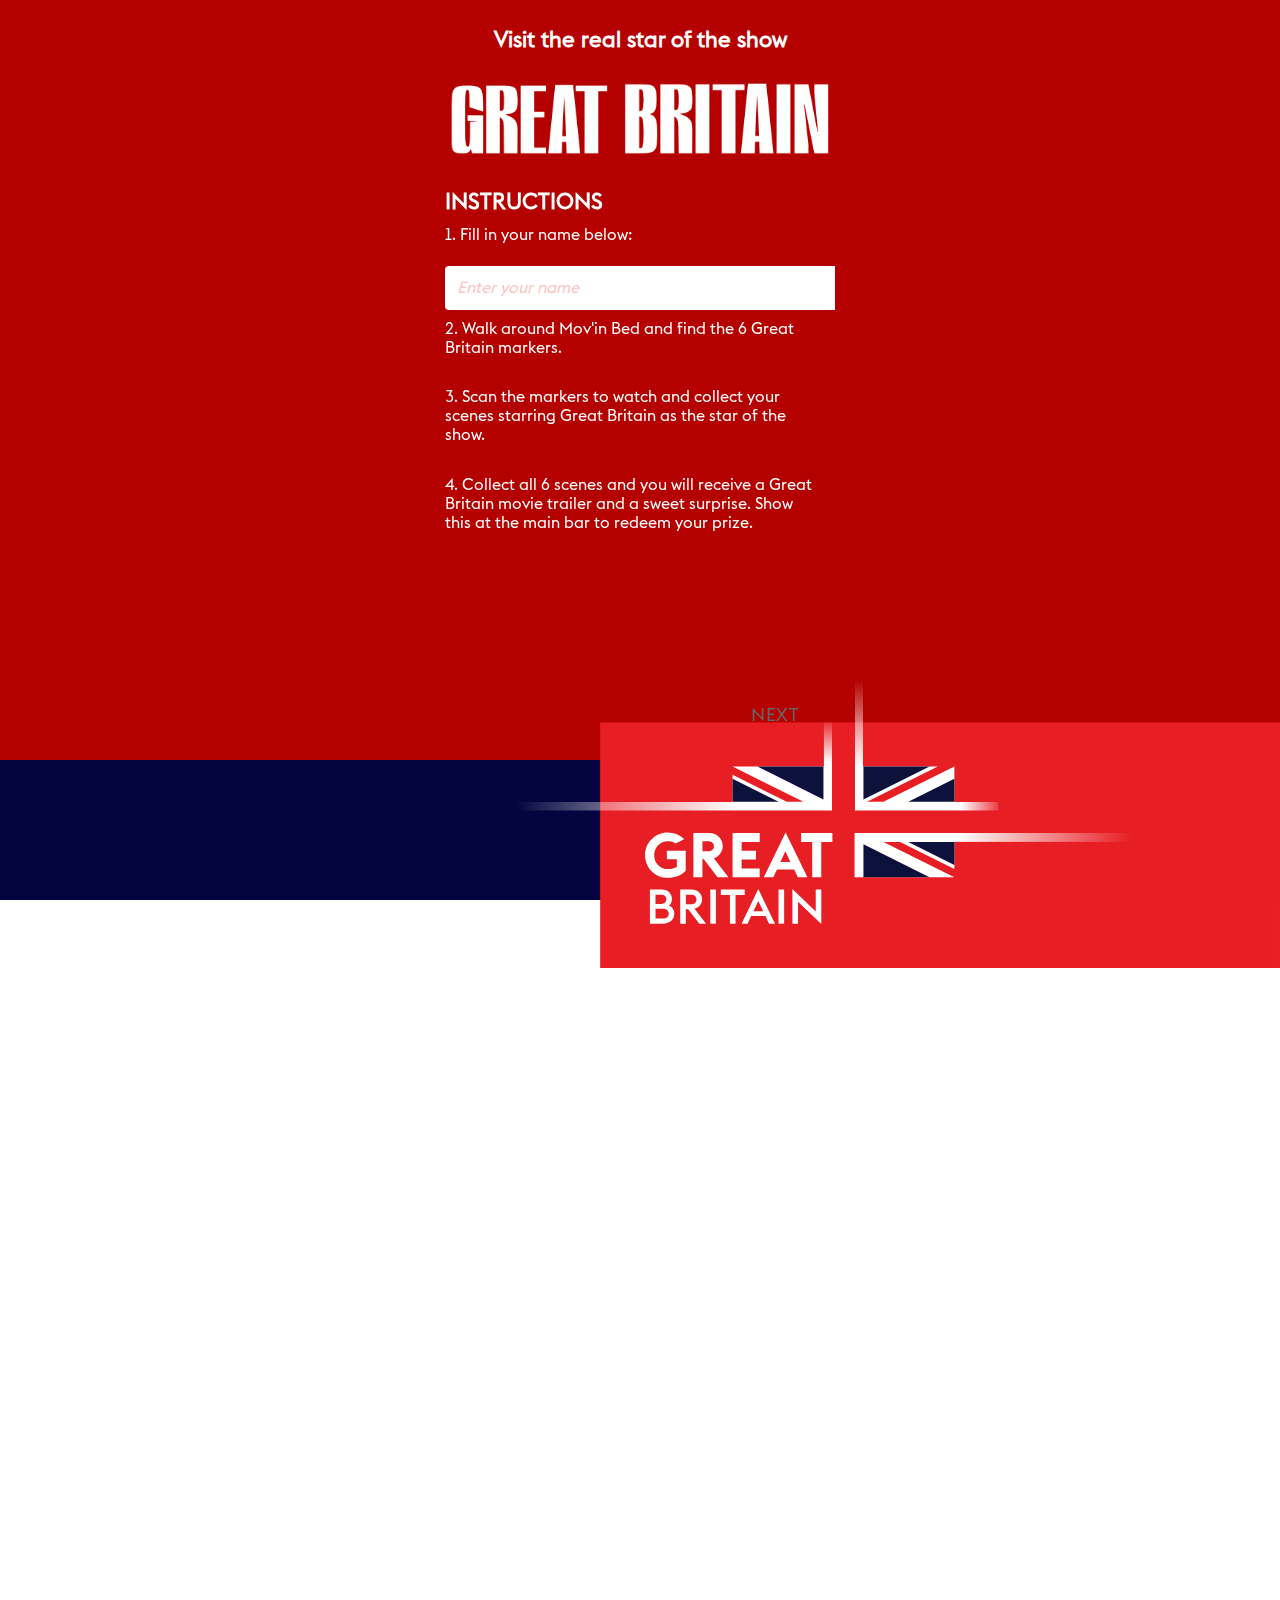
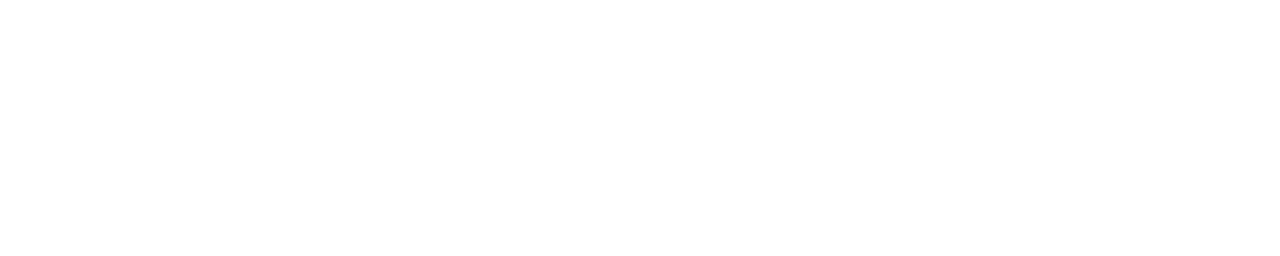
==== index.html @ e3a8a244 "fix src video" ====
<!DOCTYPE html>
<html>
<head>
  <meta name="viewport" content="width=device-width, initial-scale=1.0, user-scalable=no">
  <meta name="apple-mobile-web-app-capable" content="yes">
  <title>Moving Beach Experience</title>
  <link rel="stylesheet" href="index.css">

  <script src="//cdn.8thwall.com/web/aframe/8frame-1.4.1.min.js"></script>
  <script src="//cdn.8thwall.com/web/xrextras/xrextras.js"></script>
  <!-- <script src="//cdn.8thwall.com/web/landing-page/landing-page.js"></script> -->
  <script async src="//apps.8thwall.com/xrweb?appKey=z96tlyVebhpTmkeMMncrI8cVoJkYGweiF8D9T9XlaHDAAnYW2MVy3WQsd5Zp83RhotpVJB"></script>
  <script src="app.js"></script>
  <!-- <script src="reflections.js"></script> -->
  <script src="model-spawn.js"></script>
   <script src="slam-tracking.js"></script>
</head> 
<body>
  <button id="play-button" class="play-button">Tap to play</button>
  <button id="collect-button" class="play-button">Tap to collect</button>
  <div id="icon-bar" class="icon-bar">
    <img src="assets/icons/icon-01.png" alt="Icon 1" class="icon">
    <img src="assets/icons/icon-02.png" alt="Icon 2" class="icon">
    <img src="assets/icons/icon-03.png" alt="Icon 3" class="icon">
    <img src="assets/icons/icon-04.png" alt="Icon 4" class="icon">
    <img src="assets/icons/icon-05.png" alt="Icon 5" class="icon">
    <img src="assets/icons/icon-06.png" alt="Icon 6" class="icon">
  </div>

<div id="splashimage">
  <div class="splash-content">
    <!-- Header Section -->
    <div class="splash-header">
      <h1 class="splash-title">Visit the real star of the show</h1>
      <img src="assets/images/title-gb.svg" alt="GREAT BRITAIN" class="splash-heading">
    </div>
    
    <!-- Main Content Section -->
    <div class="splash-main">
      <!-- Instructions Screen -->
      <div class="instructions" id="instructions-screen">
        <h2>INSTRUCTIONS</h2>
        <ol>
          <li>Fill in your name below:</li>
        </ol>
        <input type="text" id="nameInput" placeholder="Enter your name" enterkeyhint="done" inputmode="text" autocomplete="off" autocorrect="off" autocapitalize="off" />
        
        <ol start="2">
          <li>Walk around Mov'in Bed and find the 6 Great Britain markers.</li>
          <li>Scan the markers to watch and collect your scenes starring Great Britain as the star of the show.</li>
          <li>Collect all 6 scenes and you will receive a Great Britain movie trailer and a sweet surprise. Show this at the main bar to redeem your prize.</li>
        </ol>
      </div>

      <!-- Camera Button Screen -->
      <div class="camera-screen hidden" id="camera-screen">
        <p class="camera-text">Click the button below to switch to camera mode and start your journey.</p>
        <button class="camera-button" id="camera-button">
          <img src="assets/images/icon-camera.svg" alt="Camera" class="camera-icon">
        </button>
      </div>
    </div>
    
    <button id="start" class="next-button" disabled>NEXT</button>
    <!-- Footer Section -->
    <div class="splash-footer">
      <img src="assets/images/logo-gb-red.svg" alt="Visit Britain Logo" class="footer-logo" />
    </div>
  </div>
</div>

<a-scene
  splash-image
  xrextras-gesture-detector
  -landing-page
  -xrextras-loading
  panic-mode
  config-targets="targets: vb-target-01, vb-target-02, vb-target-03, vb-target-04, vb-target-05, vb-target-06"
  xrweb
  xrconfig
  xrextras-runtime-error
  xrextras-tap-recenter
  renderer="colorManagement: true">

  <!-- We can define assets here to be loaded when A-Frame initializes -->
  <a-assets>
    <!-- Credit to Poly by Google for the model: https://poly.google.com/view/5ZMAz7_ucTn -->
    <a-asset-item id="starModel" src="assets/3d/star_hider.glb"></a-asset-item>
    <a-asset-item id="hiderModel" src="assets/3d/hider.glb"></a-asset-item>
    <img id="starTexture1" src="assets/3d/tex/bg-01.jpg" crossorigin="anonymous">
    <img id="starTexture2" src="assets/3d/tex/bg-02.jpg" crossorigin="anonymous">
    <img id="starTexture3" src="assets/3d/tex/bg-03.jpg" crossorigin="anonymous">
    <img id="starTexture4" src="assets/3d/tex/bg-04.jpg" crossorigin="anonymous">
    <img id="starTexture5" src="assets/3d/tex/bg-05.jpg" crossorigin="anonymous">
    <img id="starTexture6" src="assets/3d/tex/bg-06.jpg" crossorigin="anonymous">
    <video id="video1" src="assets/movies/vid-01.mp4" preload="auto" crossorigin="anonymous" playsinline="" webkit-playsinline=""></video>
    <video id="video2" src="assets/movies/vid-02.mp4" preload="auto" crossorigin="anonymous" playsinline="" webkit-playsinline=""></video>
    <video id="video3" src="assets/movies/vid-03.mp4" preload="auto" crossorigin="anonymous" playsinline="" webkit-playsinline=""></video>
    <video id="video4" src="assets/movies/vid-04.mp4" preload="auto" crossorigin="anonymous" playsinline="" webkit-playsinline=""></video>
    <video id="video5" src="assets/movies/vid-05.mp4" preload="auto" crossorigin="anonymous" playsinline="" webkit-playsinline=""></video>
    <video id="video6" src="assets/movies/vid-06.mp4" preload="auto" crossorigin="anonymous" playsinline="" webkit-playsinline=""></video>
    <audio id="success-sound" preload="auto" class="a-sound" src="./assets/Success5.wav" response-type="arraybuffer"></audio>
    <audio id="swoosh-sound" preload="auto" class="a-sound" src="./assets/swoosh.wav" response-type="arraybuffer"></audio>
    <audio id="swoosh2-sound" preload="auto" class="a-sound" src="./assets/swoosh2.wav" response-type="arraybuffer"></audio>
    
    <!-- 3D Models -->
    <a-asset-item id="item-01" src="assets/3d/item-01.glb"></a-asset-item>
    <a-asset-item id="item-02" src="assets/3d/item-02.glb"></a-asset-item>
    <a-asset-item id="item-03" src="assets/3d/item-03.glb"></a-asset-item>
    <a-asset-item id="item-04" src="assets/3d/item-04.glb"></a-asset-item>
    <a-asset-item id="item-05" src="assets/3d/item-05.glb"></a-asset-item>
    <a-asset-item id="item-06" src="assets/3d/item-06.glb"></a-asset-item>
  </a-assets>

  <!-- Camera -->
  <a-camera
    id="camera"
    position="0 8 8"
    raycaster="objects: .cantap"
    cursor="fuse: false; rayOrigin: mouse;"
    wasd-controls="enabled: false">
  </a-camera>
  
  <!-- Sound effects -->
  <a-entity id="success-sound-player" sound="src: #success-sound; loop: false; volume: 1; positional: false; autoplay: false;"></a-entity>

  <!-- Target 1 -->

  <a-entity xrextras-named-image-target="name: vb-target-01" class="image-target"  target-handler model-spawn>
    <a-plane color="red" width="1" height="1" position="0 0 0" visible="false">
      <a-text value="Target 1" color="white" align="center" width="2" position="0 0 0.01"></a-text>
    </a-plane>
  </a-entity>

  

  <!-- Target 2 -->
  <a-entity xrextras-named-image-target="name: vb-target-02" class="image-target" target-handler  model-spawn>
    <a-plane color="blue" width="1" height="1" position="0 0 0" visible="false">
      <a-text value="Target 2" color="white" align="center" width="2" position="0 0 0.01"></a-text>
    </a-plane>
  </a-entity>

  <!-- Target 3 -->
  <a-entity xrextras-named-image-target="name: vb-target-03" class="image-target" target-handler model-spawn>
    <a-plane color="green" width="1" height="1" position="0 0 0" visible="false">
      <a-text value="Target 3" color="white" align="center" width="2" position="0 0 0.01"></a-text>
    </a-plane>
  </a-entity>

  <!-- Target 4 -->
  <a-entity xrextras-named-image-target="name: vb-target-04" class="image-target" target-handler  model-spawn>
    <a-plane color="yellow" width="1" height="1" position="0 0 0" visible="false">
      <a-text value="Target 4" color="white" align="center" width="2" position="0 0 0.01"></a-text>
    </a-plane>
  </a-entity>

  <!-- Target 5 -->
  <a-entity xrextras-named-image-target="name: vb-target-05" class="image-target" target-handler  model-spawn>
    <a-plane color="purple" width="1" height="1" position="0 0 0" visible="false">
      <a-text value="Target 5" color="white" align="center" width="2" position="0 0 0.01"></a-text>
    </a-plane>
  </a-entity>

  <!-- Target 6 -->
  <a-entity xrextras-named-image-target="name: vb-target-06" class="image-target" target-handler model-spawn>
    <a-plane color="orange" width="1" height="1" position="0 0 0" visible="false">
      <a-text value="Target 6" color="white" align="center" width="2" position="0 0 0.01"></a-text>
    </a-plane>
  </a-entity>

  <a-entity
    light="
      type: directional;
      intensity: 0.6;
      castShadow: false;
      shadowMapHeight:2048;
      shadowMapWidth:2048;
      shadowCameraTop: 10;
      target: #model;"
    xrextras-attach="target: model; offset: 1 15 3;"
    shadow>
  </a-entity>

  <a-light type="ambient" intensity="0.8" color="#ffffff"></a-light>

  <!-- Sound effects -->
  <a-entity id="success-sound-player" sound="src: #success-sound; positional: false; volume: 1;"></a-entity>
  <a-entity id="swoosh-sound-player" sound="src: #swoosh-sound; positional: false; volume: 1;"></a-entity>
  <a-entity id="swoosh2-sound-player" sound="src: #swoosh2-sound; positional: false; volume: 1;"></a-entity>

  <a-plane
    id="ground" 
    rotation="-90 0 0" 
    width="1000" 
    height="1000" 
    material="shader: shadow" 
    shadow>
  </a-plane>
</a-scene>

<!-- End screen -->
<div id="endscreen" class="hidden">
  <div class="end-content">
    <div class="end-header">
      <h1>Visit the real star of the show</h1>
      <img src="assets/images/title-gb.svg" alt="GREAT BRITAIN" class="title-heading">
    </div>
    
    <div class="end-main">
      <h3>DIRECTED BY</h3>
      <h4 id="end-username">USER NAME</h4>
      <h3>STARRING</h3>
      <h4>GREAT BRITAIN</h4>
      
      <div class="video-container">
        <video id="end-video" playsinline controls>
          <source src="assets/movies/vid-final.mp4" type="video/mp4">
        </video>
      </div>
      <p>Show this screen at the main bar to redeem your sweet surprise.</p>
    </div>
    
  </div>
</div>
---- index.css ----
@font-face {
  font-family: 'EuclidFlex';
  src: url('./assets/fonts/euclidflex-reg.woff') format('woff');
}

@font-face {
  font-family: 'Geakosa';
  src: url('./assets/fonts/geakosa-reg.woff') format('woff');
}

.hidden {
  display: none !important;
}

.already-found-text {
  position: fixed;
  width: 100vw;
  left: 50%;
  text-align: center;
  bottom: 150px;
  transform: translate(-50%, 50%);
  color: white;
  font-family: 'EuclidFlex', sans-serif;
  font-size: 28px;
  text-shadow: 0 2px 4px rgba(0,0,0,0.25);
  opacity: 0;
  transition: opacity 0.3s ease-in-out;
  pointer-events: none;
  z-index: 1000;
  letter-spacing: 0.5px;
}

#endscreen.hidden {
  opacity: 0;
  pointer-events: none;
  display: flex !important;
}

#endscreen .end-content {
  display: flex;
  flex-direction: column;
  min-height: 100%;
  padding: 1.5rem;
  max-width: 600px;
  margin: 0 auto;
}

#endscreen .end-header {
  text-align: center;
  margin-bottom: 1rem;
}

#endscreen h1 {
  font-family: 'EuclidFlex', sans-serif;
  font-size: 1.2rem;
  margin: 0 0 1rem;
  text-align: center;
}

#endscreen .title-heading {
  width: 100%;
  max-width: 400px;
  height: auto;
}

#endscreen .end-main {
  display: flex;
  flex-direction: column;
  align-items: center;
  text-align: center;
  gap: 0.6rem;
  flex: 1;
}

#endscreen h3 {
  font-family: 'EuclidFlex', sans-serif;
  font-size: 0.9rem;
  margin: 0;
  letter-spacing: 0.05em;
}

#endscreen h4 {
  font-family: 'EuclidFlex', sans-serif;
  font-size: 1.75rem;
  margin: 0;
  letter-spacing: 0.05em;
}

#endscreen .video-container {
  width: 100%;
  height: 0;
  padding-bottom: 56.25%; /* 16:9 Aspect Ratio */
  position: relative;
  margin-bottom: 0.5rem;
  border-radius: 4px;
  overflow: hidden;
  background: black;
}

#end-video {
  position: absolute;
  top: 0;
  left: 0;
  width: 100%;
  height: 100%;
  display: block;
}

#endscreen p {
  font-family: 'EuclidFlex', sans-serif;
  font-size: 1.3rem;
  line-height: 1.2;
  margin: 0;
  text-align: center;
  max-width: 100%;
}

#endscreen .end-footer {
  display: flex;
  flex-direction: column;
  align-items: center;
  margin-top: auto;
  padding-bottom: 1rem;
}

#endscreen .logo-container {
  text-align: center;
  margin: 0.5rem 0;
}

#endscreen .logo-container img {
  width: 120px;
  height: auto;
}

#endscreen .end-footer p {
  margin: 0;
}

html, body {
  margin: 0;
  padding: 0;
  height: 100%;
  height: -webkit-fill-available;
  overflow: hidden;
  position: fixed;
  width: 100%;
  font-size: 16px;
}

.icon-bar {
  position: fixed;
  bottom: 30px;
  left: 0;
  right: 0;
  display: flex;
  justify-content: space-evenly;
  align-items: center;
  padding: 0 10px;
  z-index: 1000;
  pointer-events: none;
  width: 100%;
  box-sizing: border-box;
}

@keyframes scaleUp {
  0% {
    transform: scale(1);
  }
  50% {
    transform: scale(1.5);
  }
  65% {
    transform: scale(0.8);
  }
  80% {
    transform: scale(1.2);
  }
  90% {
    transform: scale(0.95);
  }
  100% {
    transform: scale(1);
  }
}

.icon-bar .icon {
  width: 15vw;
  max-width: 60px;
  height: auto;
  aspect-ratio: 1/1;
  object-fit: contain;
  opacity: 0.2;
  transition: opacity 0.3s ease, filter 0.3s ease;
  filter: brightness(0) invert(1);
  transform: scale(1);
}

.icon-bar .icon.collected {
  opacity: 1;
  filter: none;
  animation: scaleUp 1s cubic-bezier(0.445, 0.05, 0.55, 0.95) forwards;
}

.icon-bar .icon.previously-found {
  opacity: 1;
  filter: none;
}

.play-button, .collect-button {
  position: fixed;
  bottom: 120px;
  left: 50%;
  transform: translateX(-50%);
  background: #b50000;
  color: white;
  padding: 12px 40px;
  border-radius: 12px;
  font-family: 'EuclidFlex', sans-serif;
  font-size: 24px;
  border: none;
  cursor: pointer;
  opacity: 0;
  pointer-events: none;
  transition: opacity 0.3s ease;
  z-index: 1000;
  min-width: 200px;
  text-align: center;
  white-space: nowrap;
}

.play-button.visible, .collect-button.visible {
  opacity: 1;
  pointer-events: auto;
}

#splashimage, #endscreen {
  position: fixed;
  top: 0;
  left: 0;
  width: 100%;
  height: 100%;
  min-height: -webkit-fill-available;
  z-index: 99998;
  background-color: #b50000;
  color: white;
  display: flex;
  align-items: center;
  justify-content: center;
  padding: 22px;
  box-sizing: border-box;
  overflow: hidden;
  -webkit-overflow-scrolling: touch;
  transition: opacity 0.5s ease-in-out;
}

.splash-content {
  width: 100%;
  max-width: 400px;
  height: 100%;
  display: flex;
  flex-direction: column;
  padding: 20px;
  box-sizing: border-box;
  overflow: auto;
  -webkit-overflow-scrolling: touch;
  font-size: calc(14px + 0.5vw);
}

.splash-header {
  display: flex;
  flex-direction: column;
  gap: 10px;
  flex-shrink: 0;
}

.splash-main {
  display: flex;
  flex-direction: column;
  gap: 20px;
  flex: 1;
  overflow-y: auto;
  -webkit-overflow-scrolling: touch;
  padding-right: 10px;
  padding-bottom: 140px;
  -webkit-transform: translateZ(0);
  transform: translateZ(0);
}

.splash-content {
  width: 100%;
  max-width: 400px;
  height: 100%;
  display: flex;
  flex-direction: column;
  padding: 5px 5px;
  padding-bottom: 180px;
  box-sizing: border-box;
  overflow: auto;
  -webkit-overflow-scrolling: touch;
  font-size: calc(14px + 0.5vw);
  position: relative;
}

#start.next-button {
  position: absolute;
  bottom: 145px;
  right: 30px;
  z-index: 2;
  background-color: transparent !important;
  border: none;
  padding: 8px 12px;
  border-radius: 4px;
  font-family: 'EuclidFlex', sans-serif;
  color: white;
  font-size: 18px;
  cursor: pointer;
  text-transform: uppercase;
  letter-spacing: 0.5px;
  width: auto;
  min-width: 0;
  max-width: 120px;
  height: 36px;
  line-height: 20px;
  display: flex;
  align-items: center;
  justify-content: center;
}

#start.next-button[disabled] {
  color: #666666;
  cursor: not-allowed;
}

.splash-footer {
  position: fixed;
  bottom: 0;
  left: 0;
  right: 0;
  background-color: #04043F;
  height: 140px;
  z-index: 99999;
}

.footer-logo {
  position: absolute;
  right: 0;
  top: 45%;
  transform: translateY(-50%);
  width: 60vw;
  height: auto;
}



.splash-title {
  font-size: 22px;
  font-family: 'EuclidFlex', sans-serif;
  text-align: center;
  line-height: 1.2;
  margin: 0;
}

.splash-heading {
  width: 100%;
  max-width: 380px;
  height: auto;
  display: block;
  margin: 10px auto;
  margin-bottom: 20px;
}

.instructions {
  font-family: 'EuclidFlex', sans-serif;
  display: flex;
  flex-direction: column;
  gap: 10px;
}

.instructions h2 {
  font-size: 22px;
  margin: 0;
  text-align: left;
  font-family: 'EuclidFlex', sans-serif;
}

.instructions ol {
  list-style-position: inside;
  padding-left: 0;
  margin: 0;
  display: flex;
  flex-direction: column;
  gap: 20px;
}

/* Camera Screen Styles */
.camera-screen {
  display: flex;
  flex-direction: column;
  align-items: center;
  justify-content: center;
  gap: 40px;
  height: 100%;
}

.camera-text {
  font-family: 'EuclidFlex', sans-serif;
  font-size: 28px;
  text-align: center;
  line-height: 1.4;
  margin: 0;
  color: white;
  width: 100%;
}

.camera-button {
  background: white;
  border: none;
  border-radius: 12px;
  width: 100%;
  max-width: 300px;
  height: 80px;
  display: flex;
  align-items: center;
  justify-content: center;
  cursor: pointer;
  padding: 0;
  transition: transform 0.2s ease;
  box-shadow: 0 2px 8px rgba(0, 0, 0, 0.2);
}

.camera-button:active {
  transform: scale(0.98);
}

.camera-icon {
  width: 72px;
  height: 72px;
  filter: brightness(0);
}

.instructions li {
  font-size: 16px;
  line-height: 1.2;
  padding-left: 0;
  margin: 0;
  margin-bottom: 10px;
  padding-right: 5px;
}

#nameInput {
  width: 100%;
  padding: 12px;
  border: none;
  background: white;
  color: #b50000;
  font-family: 'EuclidFlex', sans-serif;
  font-size: 16px;
  margin: 0;
  outline: none;
  border-radius: 4px;
}

#nameInput::placeholder {
  color: rgba(255, 171, 171, 0.733);
  font-style: italic;
}



.logo-container {
  width: 100%;
  max-width: 400px;
  text-align: center;
  position: fixed;
  bottom: 16px;
  left: 50%;
  transform: translateX(-50%);
  background-color: #b50000;
}

.logo-container img {
  width: 120px;
  height: auto;
  touch-action: manipulation;
}

h2 {
  font-size: 1.3em;
  text-align: center;
  font-family: monospace;
}
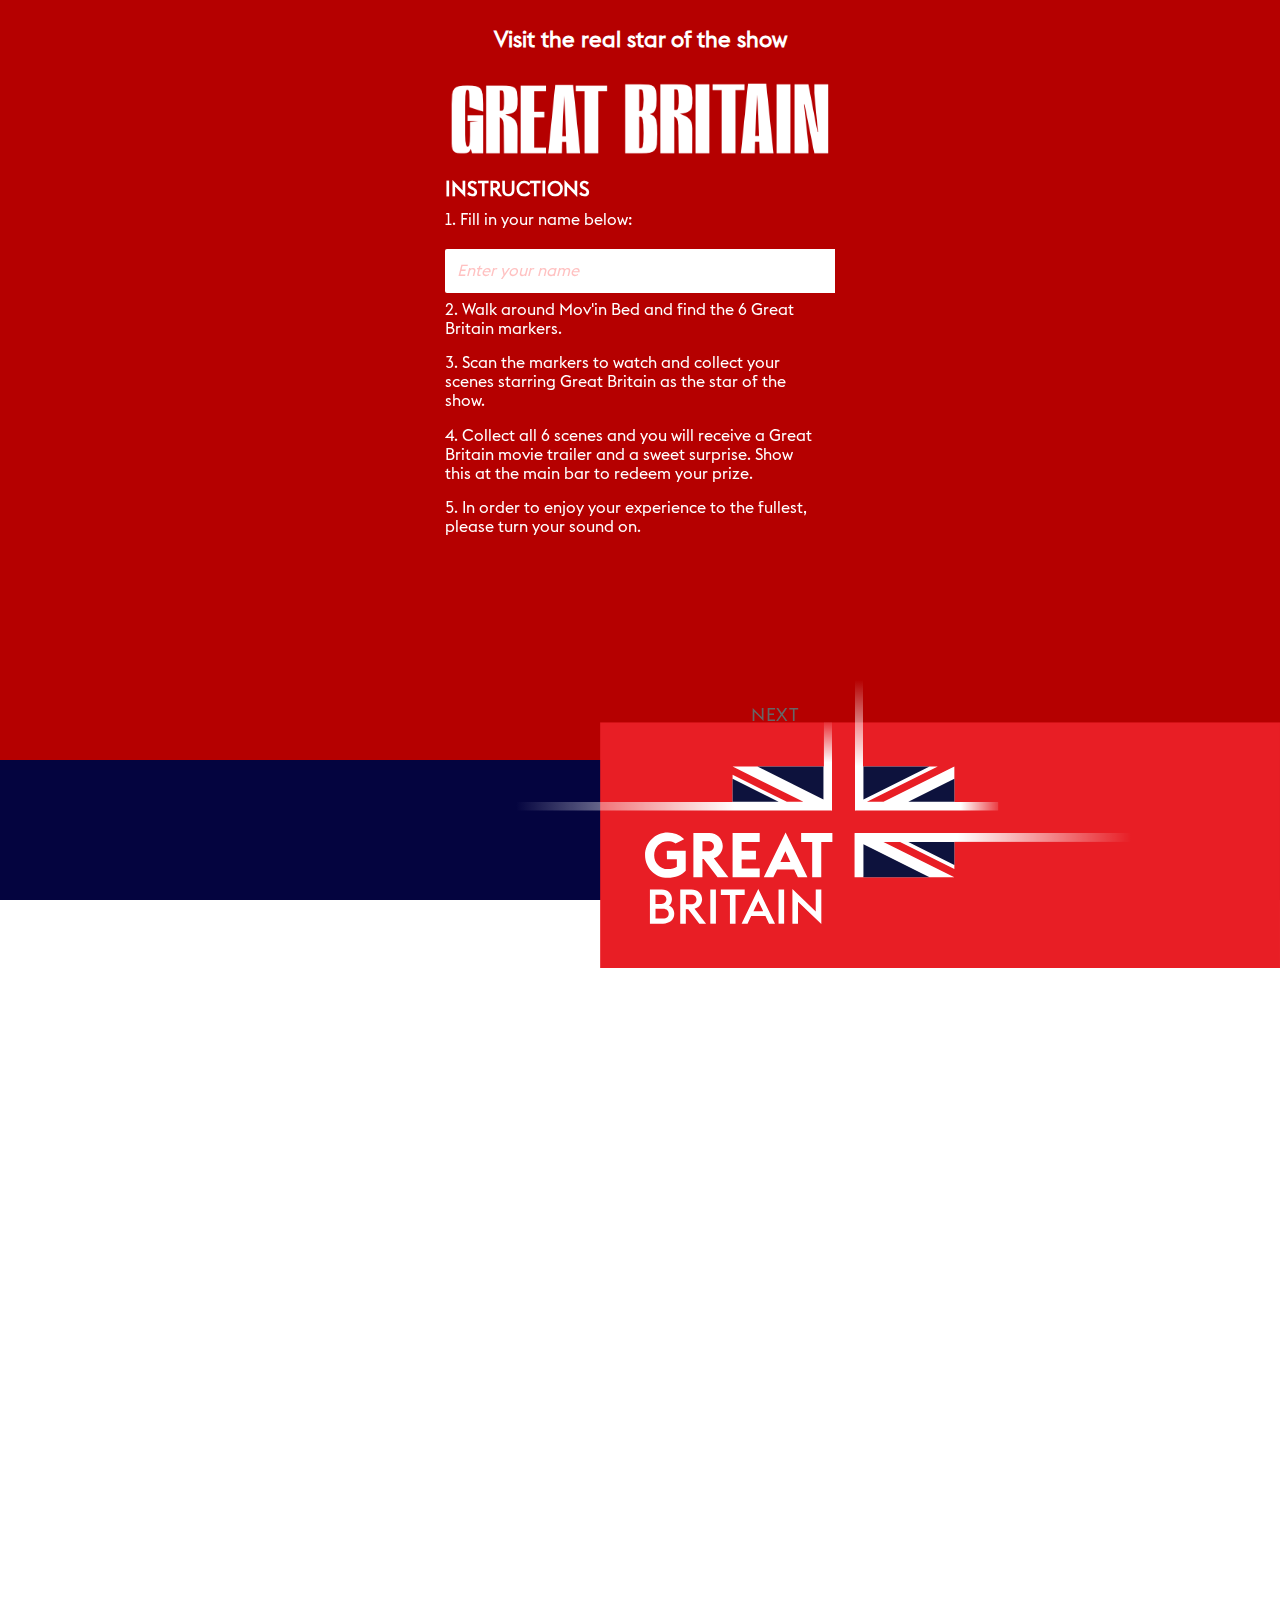
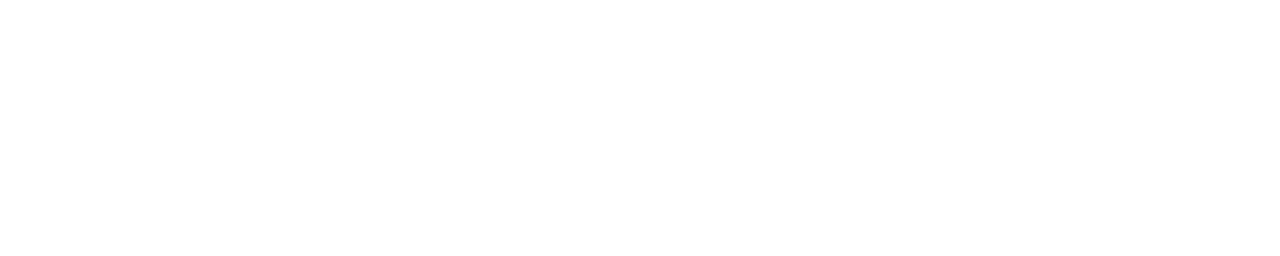
==== commit 6164a35a: "update" ====
--- a/index.html
+++ b/index.html
@@ -3,17 +3,18 @@
 <head>
   <meta name="viewport" content="width=device-width, initial-scale=1.0, user-scalable=no">
   <meta name="apple-mobile-web-app-capable" content="yes">
-  <title>Moving Beach Experience</title>
+  <title>Great Britain AR Experience</title>
   <link rel="stylesheet" href="index.css">
 
   <script src="//cdn.8thwall.com/web/aframe/8frame-1.4.1.min.js"></script>
+  <script src="//cdn.8thwall.com/web/aframe/aframe-extras-6.1.1.min.js"></script>
   <script src="//cdn.8thwall.com/web/xrextras/xrextras.js"></script>
   <!-- <script src="//cdn.8thwall.com/web/landing-page/landing-page.js"></script> -->
   <script async src="//apps.8thwall.com/xrweb?appKey=z96tlyVebhpTmkeMMncrI8cVoJkYGweiF8D9T9XlaHDAAnYW2MVy3WQsd5Zp83RhotpVJB"></script>
   <script src="app.js"></script>
   <!-- <script src="reflections.js"></script> -->
-  <script src="model-spawn.js"></script>
-   <script src="slam-tracking.js"></script>
+  <script src="model-persistence.js"></script>
+   <!-- <script src="slam-tracking.js"></script> -->
 </head> 
 <body>
   <button id="play-button" class="play-button">Tap to play</button>
@@ -49,6 +50,7 @@
           <li>Walk around Mov'in Bed and find the 6 Great Britain markers.</li>
           <li>Scan the markers to watch and collect your scenes starring Great Britain as the star of the show.</li>
           <li>Collect all 6 scenes and you will receive a Great Britain movie trailer and a sweet surprise. Show this at the main bar to redeem your prize.</li>
+          <li>In order to enjoy your experience to the fullest, please turn your sound on.</li>
         </ol>
       </div>
 
@@ -120,12 +122,25 @@
     cursor="fuse: false; rayOrigin: mouse;"
     wasd-controls="enabled: false">
   </a-camera>
+
+  
+  <a-entity
+    xr-light
+    light="type: directional;
+       castShadow: true;
+       shadowMapHeight:2048;
+       shadowMapWidth:2048;
+       shadowCameraTop: 10;
+       target: #itemId;
+       shadowRadius: 10"
+    xrextras-attach="target: group; offset: 0 15 0;"
+    shadow>
+  </a-entity>
   
   <!-- Sound effects -->
   <a-entity id="success-sound-player" sound="src: #success-sound; loop: false; volume: 1; positional: false; autoplay: false;"></a-entity>
 
   <!-- Target 1 -->
-
   <a-entity xrextras-named-image-target="name: vb-target-01" class="image-target"  target-handler model-spawn>
     <a-plane color="red" width="1" height="1" position="0 0 0" visible="false">
       <a-text value="Target 1" color="white" align="center" width="2" position="0 0 0.01"></a-text>
@@ -222,4 +237,4 @@
     </div>
     
   </div>
-</div>
+</div>--- a/index.css
+++ b/index.css
@@ -351,8 +351,6 @@
   height: auto;
 }
 
-
-
 .splash-title {
   font-size: 22px;
   font-family: 'EuclidFlex', sans-serif;
@@ -367,18 +365,18 @@
   height: auto;
   display: block;
   margin: 10px auto;
-  margin-bottom: 20px;
+  margin-bottom: 10px;
 }
 
 .instructions {
   font-family: 'EuclidFlex', sans-serif;
   display: flex;
   flex-direction: column;
-  gap: 10px;
+  gap: 8px;
 }
 
 .instructions h2 {
-  font-size: 22px;
+  font-size: 20px;
   margin: 0;
   text-align: left;
   font-family: 'EuclidFlex', sans-serif;
@@ -390,7 +388,7 @@
   margin: 0;
   display: flex;
   flex-direction: column;
-  gap: 20px;
+  gap: 5px;
 }
 
 /* Camera Screen Styles */
@@ -398,9 +396,12 @@
   display: flex;
   flex-direction: column;
   align-items: center;
-  justify-content: center;
-  gap: 40px;
+  justify-content: flex-start;
+  gap: 20px;
   height: 100%;
+  padding-top: 0px;
+  padding-bottom: 0px;
+  margin-top: 20px;
 }
 
 .camera-text {
@@ -411,6 +412,7 @@
   margin: 0;
   color: white;
   width: 100%;
+  padding-bottom: 30px;
 }
 
 .camera-button {
@@ -458,15 +460,13 @@
   font-size: 16px;
   margin: 0;
   outline: none;
-  border-radius: 4px;
+  border-radius: 2px;
 }
 
 #nameInput::placeholder {
   color: rgba(255, 171, 171, 0.733);
   font-style: italic;
 }
-
-
 
 .logo-container {
   width: 100%;
@@ -490,3 +490,11 @@
   text-align: center;
   font-family: monospace;
 }
+
+.sound-instruction {
+  position: relative;
+  z-index: 10;
+  color: white;
+  text-align: center;
+  margin-bottom: 10px;
+}
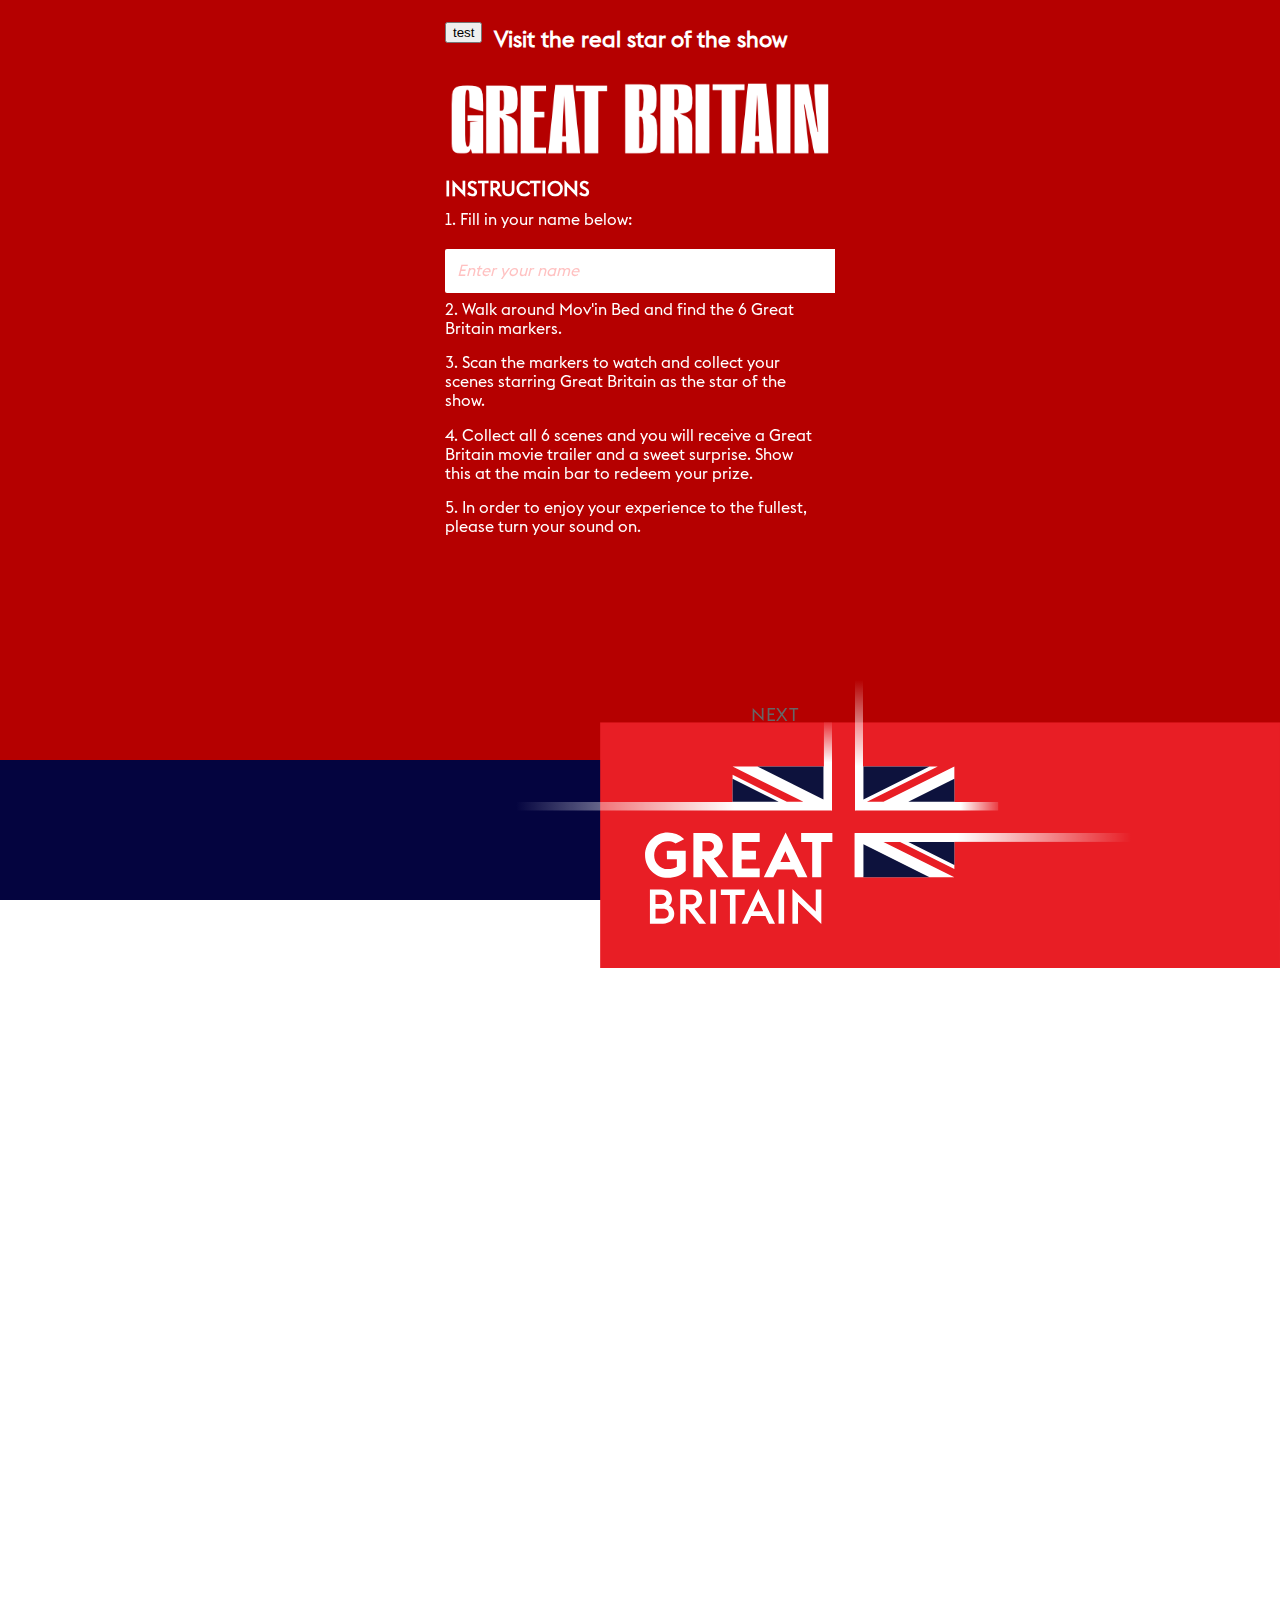
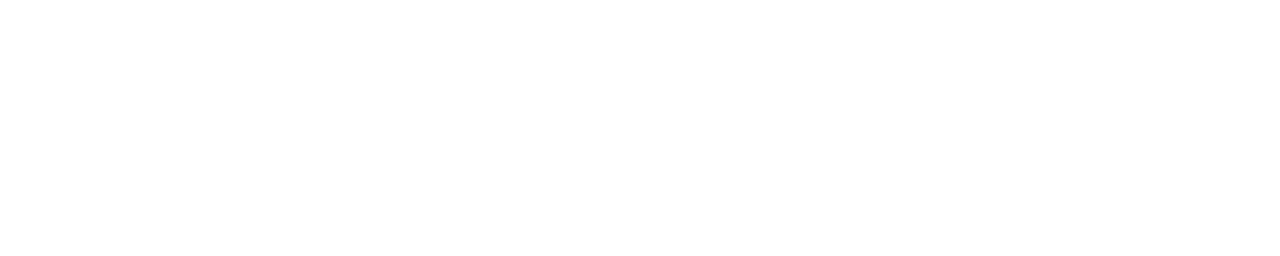
==== commit d12e08b6: "update without looping" ====
--- a/index.html
+++ b/index.html
@@ -17,6 +17,7 @@
    <!-- <script src="slam-tracking.js"></script> -->
 </head> 
 <body>
+  
   <button id="play-button" class="play-button">Tap to play</button>
   <button id="collect-button" class="play-button">Tap to collect</button>
   <div id="icon-bar" class="icon-bar">
@@ -35,6 +36,7 @@
       <h1 class="splash-title">Visit the real star of the show</h1>
       <img src="assets/images/title-gb.svg" alt="GREAT BRITAIN" class="splash-heading">
     </div>
+    <button id="testBtn"  style="position: absolute; z-index: 99999; top: 0!important;">test</button>
     
     <!-- Main Content Section -->
     <div class="splash-main">
@@ -52,6 +54,7 @@
           <li>Collect all 6 scenes and you will receive a Great Britain movie trailer and a sweet surprise. Show this at the main bar to redeem your prize.</li>
           <li>In order to enjoy your experience to the fullest, please turn your sound on.</li>
         </ol>
+        
       </div>
 
       <!-- Camera Button Screen -->
@@ -74,8 +77,8 @@
 <a-scene
   splash-image
   xrextras-gesture-detector
-  -landing-page
-  -xrextras-loading
+  landing-page
+  xrextras-loading
   panic-mode
   config-targets="targets: vb-target-01, vb-target-02, vb-target-03, vb-target-04, vb-target-05, vb-target-06"
   xrweb
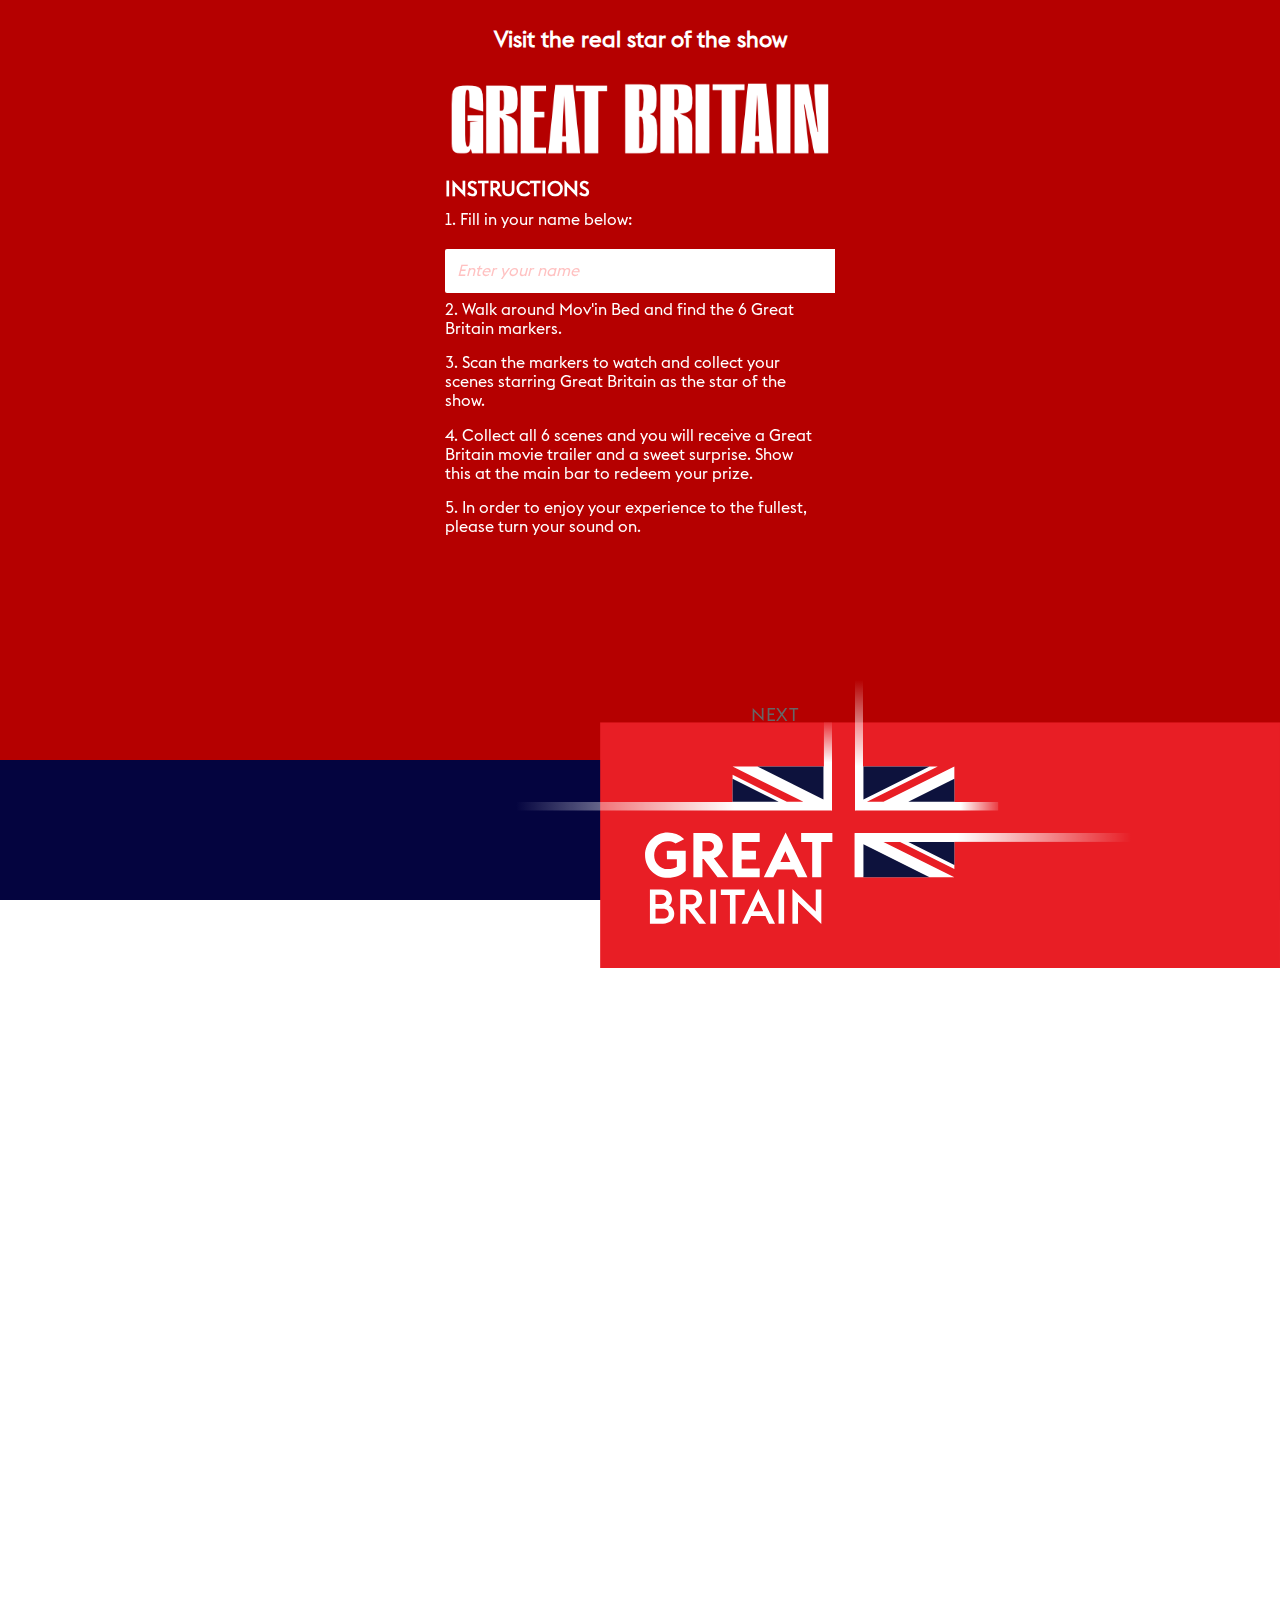
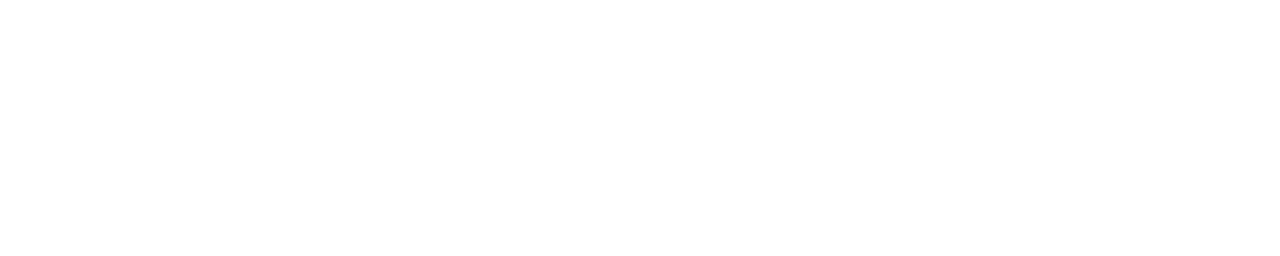
==== commit c652204c: "delete test btn" ====
--- a/index.html
+++ b/index.html
@@ -36,7 +36,6 @@
       <h1 class="splash-title">Visit the real star of the show</h1>
       <img src="assets/images/title-gb.svg" alt="GREAT BRITAIN" class="splash-heading">
     </div>
-    <button id="testBtn"  style="position: absolute; z-index: 99999; top: 0!important;">test</button>
     
     <!-- Main Content Section -->
     <div class="splash-main">
